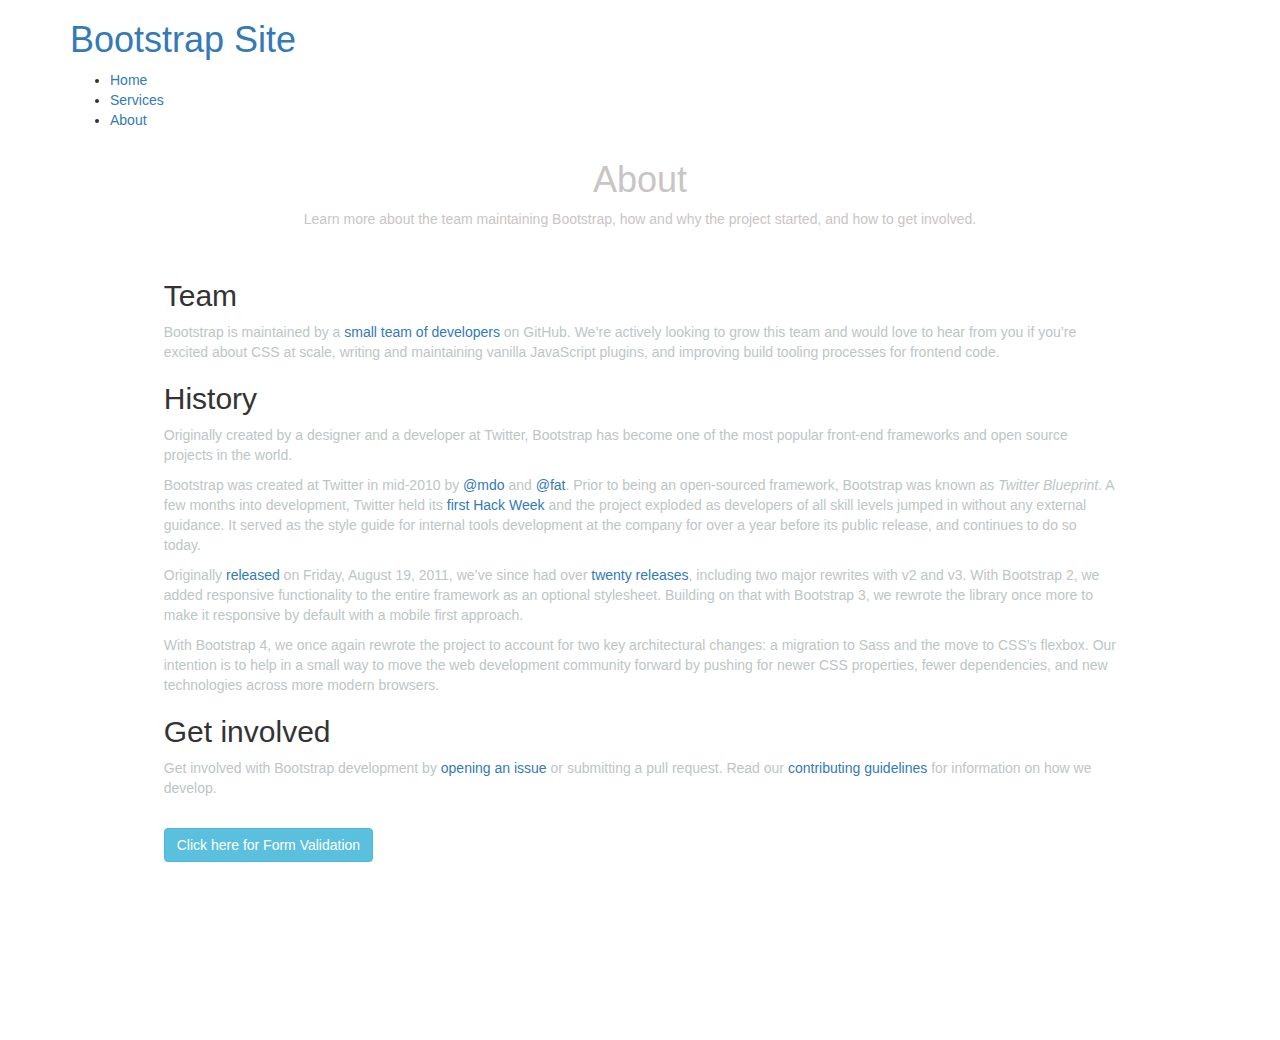
==== templates/about.html @ 95f41bdd "j" ====
<html>

<head>
    <meta charset="utf-8">

	<meta name="viewport" content="width=device-width, initial-scale=1">
		
	<link rel="stylesheet" href="https://maxcdn.bootstrapcdn.com/bootstrap/3.3.7/css/bootstrap.min.css">
		
	<script src="https://ajax.googleapis.com/ajax/libs/jquery/3.3.1/jquery.min.js"></script>
		
	<script src="https://maxcdn.bootstrapcdn.com/bootstrap/3.3.7/js/bootstrap.min.js"></script>

    <title>Bootstrap Site</title>
    <link rel="stylesheet" href="./css/style.css">

    <style>
            p    {color: #BEC5C5;}
            </style>



</head>

<body>
  <header>
<div class="container">

        
            <div id="branding">
                    <a href="https://kirancr9.github.io/">	<h1>Bootstrap <span class="highlight">Site</span></h1></a>
            </div>
            <nav>
                <ul>
                    <li><a href="index.html">Home</a></li>
                    <li><a href="services.html">Services</a></li>
                    <li class="current"><a href="about.html">About</a></li>
                    

                </ul>
            </nav>

        </div>
</div>
    </header>


    
</div>

        
<div class="h-100 row align-items-center" style="   height: 100%; display: flex; justify-content: center;">
<main class="col-12 col-md-9 col-xl-8 py-md-3 pl-md-5 bd-content" role="main">
  <h1 class="bd-title" id="content" style="color:#C9C5C5;text-align: center">About</h1>
  <p class="bd-lead" style="color:#C9C5C5;text-align: center">Learn more about the team maintaining Bootstrap, how and why the project started, and how to get involved.</p><br>
  <script async src="https://cdn.carbonads.com/carbon.js?serve=CKYIKKJL&placement=getbootstrapcom" id="_carbonads_js"></script>

  <h2 id="team">Team</h2>

<p>Bootstrap is maintained by a <a href="https://github.com/orgs/twbs/people">small team of developers</a> on GitHub. We’re actively looking to grow this team and would love to hear from you if you’re excited about CSS at scale, writing and maintaining vanilla JavaScript plugins, and improving build tooling processes for frontend code.</p>

<h2 id="history">History</h2>

<p>Originally created by a designer and a developer at Twitter, Bootstrap has become one of the most popular front-end frameworks and open source projects in the world.</p>

<p>Bootstrap was created at Twitter in mid-2010 by <a href="https://twitter.com/mdo">@mdo</a> and <a href="https://twitter.com/fat">@fat</a>. Prior to being an open-sourced framework, Bootstrap was known as <em>Twitter Blueprint</em>. A few months into development, Twitter held its <a href="https://blog.twitter.com/2010/hack-week">first Hack Week</a> and the project exploded as developers of all skill levels jumped in without any external guidance. It served as the style guide for internal tools development at the company for over a year before its public release, and continues to do so today.</p>

<p>Originally <a href="https://blog.twitter.com/developer/en_us/a/2011/bootstrap-twitter.html">released</a> on <time datetime="2011-08-19 11:25">Friday, August 19, 2011</time>, we’ve since had over <a href="https://github.com/twbs/bootstrap/releases">twenty releases</a>, including two major rewrites with v2 and v3. With Bootstrap 2, we added responsive functionality to the entire framework as an optional stylesheet. Building on that with Bootstrap 3, we rewrote the library once more to make it responsive by default with a mobile first approach.</p>

<p>With Bootstrap 4, we once again rewrote the project to account for two key architectural changes: a migration to Sass and the move to CSS’s flexbox. Our intention is to help in a small way to move the web development community forward by pushing for newer CSS properties, fewer dependencies, and new technologies across more modern browsers.</p>

<h2 id="get-involved">Get involved</h2>

<p>Get involved with Bootstrap development by <a href="https://github.com/twbs/bootstrap/issues/new">opening an issue</a> or submitting a pull request. Read our <a href="https://github.com/twbs/bootstrap/blob/v4.1.3/.github/CONTRIBUTING.md">contributing guidelines</a> for information on how we develop.</p>

<br>
<a href="reg.html" class="btn btn-info" role="button">Click here for Form Validation</a>
</main>
</div>



</body>

</html>
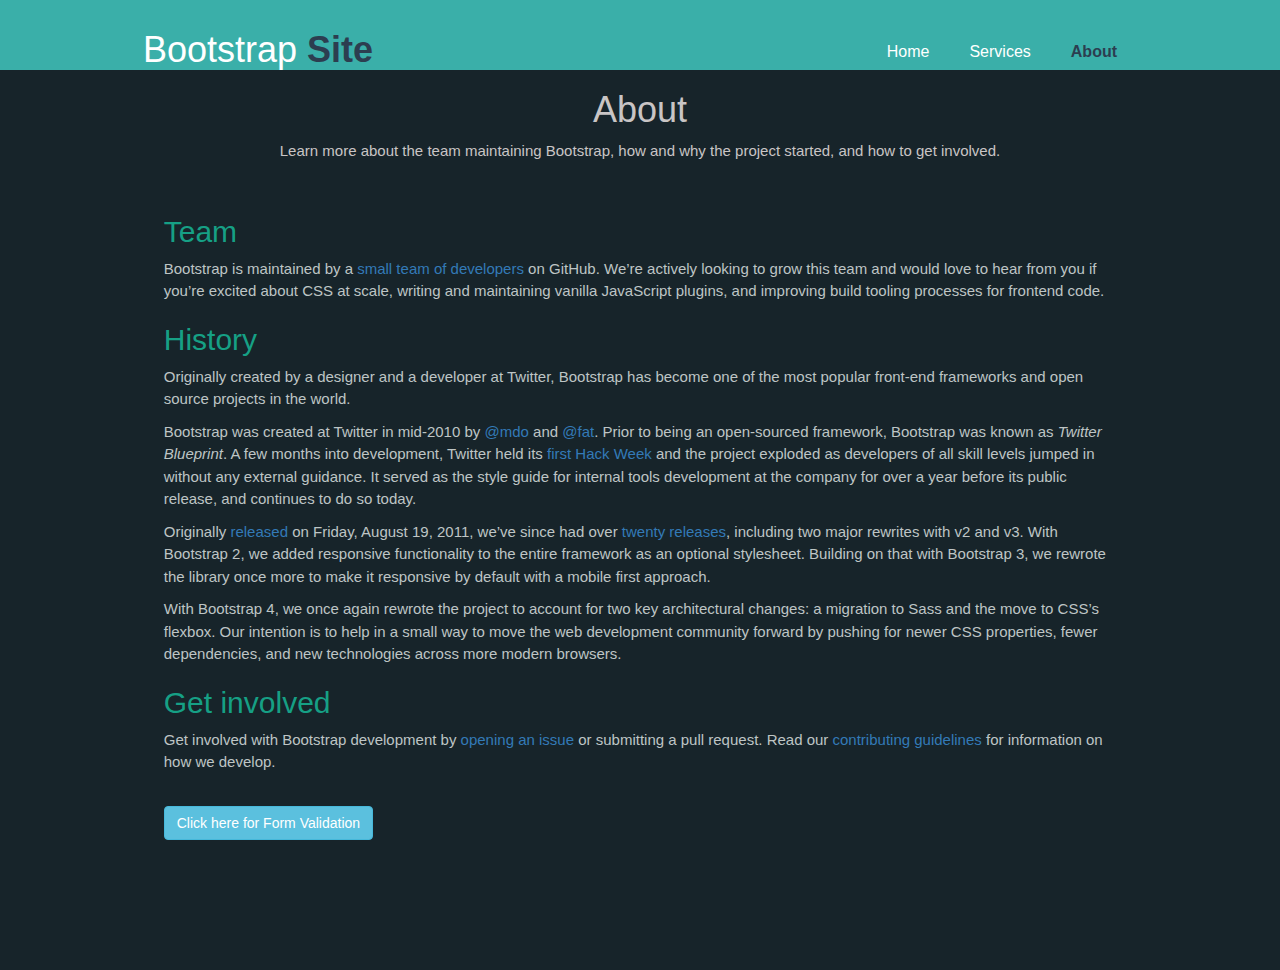
==== commit c5afe5b2: "ax" ====
--- a/templates/about.html
+++ b/templates/about.html
@@ -12,7 +12,7 @@
 	<script src="https://maxcdn.bootstrapcdn.com/bootstrap/3.3.7/js/bootstrap.min.js"></script>
 
     <title>Bootstrap Site</title>
-    <link rel="stylesheet" href="./css/style.css">
+    <link rel="stylesheet" href="../static/style.css">
 
     <style>
             p    {color: #BEC5C5;}
--- a/static/style.css
+++ b/static/style.css
@@ -0,0 +1,137 @@
+body{
+    font:15px/1.5 Arial,Helvetica,sans-serif;
+    padding: 0;
+    margin: 0;
+    background-color: #17242A;
+}
+.container{
+    width:80%;
+    margin:auto;
+    overflow: hidden;
+}
+ul{
+    margin:0;
+    padding:0;
+
+}
+.button{
+    height: 38px;
+    background: #2c3e50;
+    border:0;
+    padding-left: 20px;
+    padding-right: 20px;
+
+}
+header{
+    background: #3AAFA9;
+    color: #ffffff;
+    padding-top: 30px;
+    min-height: 70px;
+
+}
+header a{
+    color: #ffffff;
+    text-decoration: none;
+    font-size: 16px;
+
+}
+header li{
+    float: left;
+    display: inline;
+    padding: 0 20px 0 20px;
+}
+header #branding{
+    float:left;
+
+}
+header #branding h1{
+    margin:0;
+
+}
+header nav{
+    float:right;
+    margin-top: 10px;
+
+}
+header .highlight,header .current a{
+    color: #2c3e50;
+    font-weight: bold;
+
+}
+header a:hover{
+    color: #16a085;
+    font-weight: bold;
+
+}
+#showcase{
+    background: url('../images/bgfront.jpg');
+    max-width: 100%;
+    height: 755px;
+    background-repeat: no-repeat;
+    background-size: 100% 100%;
+    background-size: contain;
+    text-align: center;
+    color: #16a085;
+}
+
+#showcase h1{
+    margin-top: 30px;
+    font-size: 55px;
+    margin-bottom: 10px;
+}
+#showcase p{
+
+    font-size: 20px;
+
+}
+#getICT{
+    padding: 15px;
+    color: #16a085;
+    background: #73C6B6;
+}
+
+#getICT h1{
+    float: left;
+
+}
+#getICT form{
+    float:right;
+    margin-top: 15px;
+
+}
+#getICT input[type="email"]{
+    padding: 4px;
+    height: 25px;
+    width: 250px;
+
+}
+#trainings{
+    margin-top: 20px;
+}
+#trainings .box{
+    float: left;
+    text-align: center;
+    width: 30%;
+    padding: 10px;
+
+}
+#trainings .box img{
+    width: 90px;
+
+}
+h2{
+    color: #16a085;
+
+}
+footer{
+    padding: 20px;
+    margin-top: 20px;
+    color: #ffffff;
+    background-color: #16a085;
+    text-align: center;
+    
+}
+
+section {
+    min-height: 100vh; /* minus the height of the footer */
+}